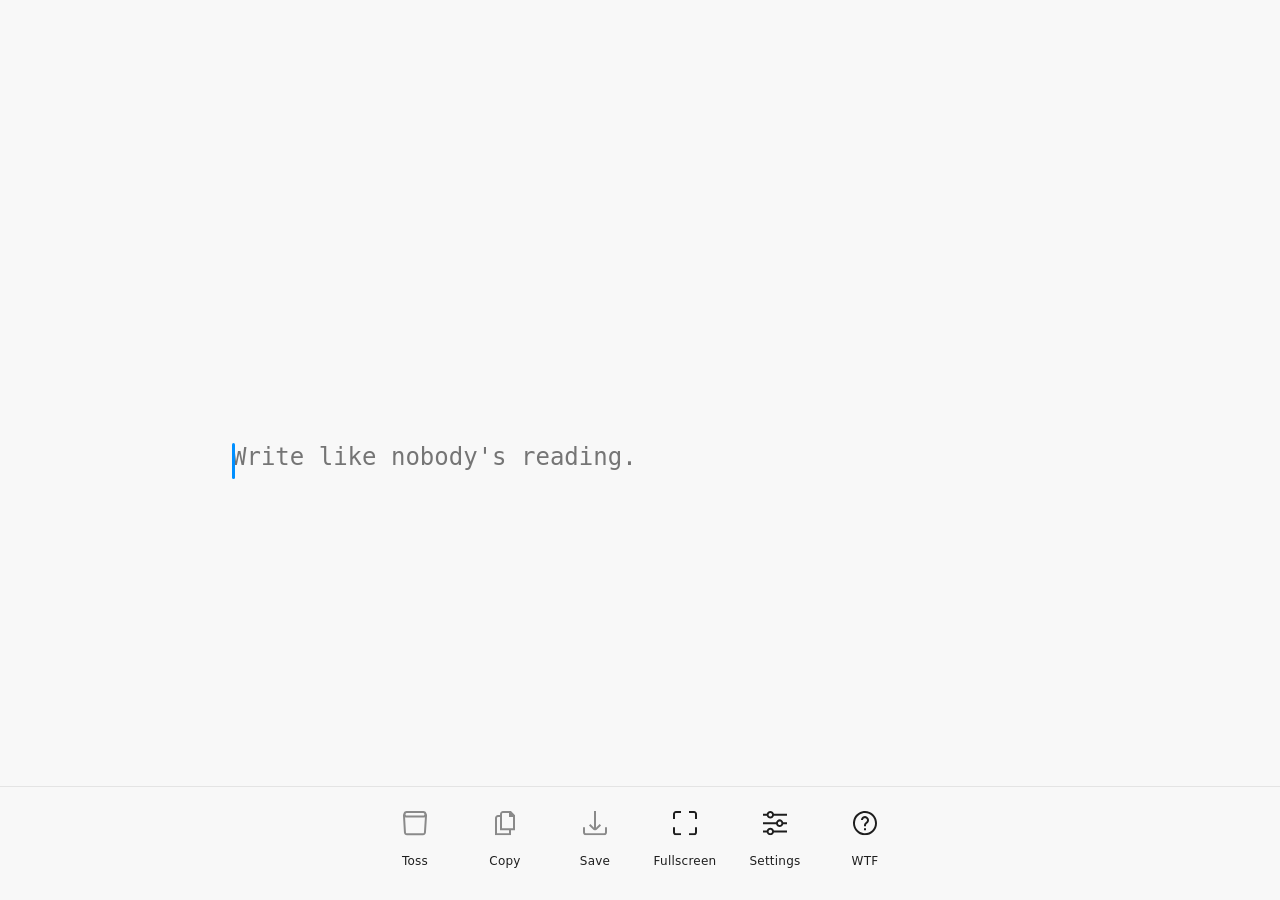
==== index.html @ 0a029125 "Implemented toolbar settings" ====
<!DOCTYPE html>
<html lang="en" data-theme="auto" data-toolbar-position="bottom">
<head>
  <meta charset="UTF-8">
  <meta name="viewport" content="width=device-width, initial-scale=1.0">
  <title>Wastebasket</title>
  <link rel="icon" href="wastebasket-192.png" sizes="192x192">
  <link rel="apple-touch-icon" href="wastebasket-512.png" sizes="512x512">
  <script>
    (function () {
      try {
        var storedTheme = localStorage.getItem('wastebasket:theme');
        var storedToolbar = localStorage.getItem('wastebasket:toolbar');
        if (storedTheme) {
          document.documentElement.dataset.theme = storedTheme;
        }
        if (storedToolbar) {
          document.documentElement.dataset.toolbarPosition = storedToolbar;
        }
        document.addEventListener('DOMContentLoaded', function () {
          if (!document.body) {
            return;
          }
          if (storedTheme) {
            document.body.dataset.theme = storedTheme;
          }
          if (storedToolbar) {
            document.body.dataset.toolbarPosition = storedToolbar;
          }
        });
      } catch (error) {
        /* localStorage unavailable */
      }
    })();
  </script>
  <link rel="stylesheet" href="wastebasket-styles.css">
</head>
<body data-theme="auto" data-toolbar-position="bottom" data-writing-font="mono">
  <main class="workspace">
    <section class="typewriter" aria-live="off">
      <div class="custom-caret" aria-hidden="true"></div>
      <textarea
        id="typeInput"
        rows="4"
        placeholder="Write like nobody's reading."
        aria-label="Plain text writing surface"
        aria-autocomplete="none"
        aria-live="off"
        lang="zxx"
        spellcheck="false"
        autocorrect="off"
        autocapitalize="off"
        autocomplete="off"
        inputmode="text"
        data-gramm="false"
        data-enable-grammarly="false"
        data-ms-editor="false"
        translate="no"
      ></textarea>
    </section>

  </main>

  <nav class="toolbar" aria-label="Writing actions">
    <div class="toolbar-item">
      <button id="tossBtn" type="button" class="toolbar-action" aria-label="Toss">
        <span class="toolbar-action__icon" aria-hidden="true">
          <svg width="32" height="33" viewBox="0 0 32 33" fill="none" xmlns="http://www.w3.org/2000/svg">
            <path d="M24.457 4C25.689 4 26.796 4.75349 27.248 5.89941L27.8164 7.34082C27.9781 7.75118 28.0477 8.19264 28.0195 8.63281L26.9365 25.5166C26.8352 27.0956 25.5246 28.3242 23.9424 28.3242H7.94434C6.3543 28.3241 5.04029 27.0835 4.94922 25.4961L3.97852 8.58105C3.95579 8.18409 4.01226 7.7861 4.14453 7.41113L4.6416 6.00195C5.06481 4.80252 6.19881 4.00017 7.4707 4H24.457ZM25.918 10.1367C25.4802 10.3906 24.9692 10.5381 24.416 10.5381H7.50488C6.98098 10.538 6.49536 10.4048 6.07324 10.1748L6.94629 25.3818C6.97672 25.9109 7.41443 26.3241 7.94434 26.3242H23.9424C24.4697 26.3242 24.9065 25.9149 24.9404 25.3887L25.918 10.1367ZM7.63672 6.01562C7.1785 6.01577 6.77777 6.32807 6.66602 6.77246L6.53516 7.29492C6.37658 7.92622 6.85404 8.53785 7.50488 8.53809H24.416C25.0728 8.53809 25.5516 7.91595 25.3828 7.28125L25.2432 6.75879C25.1265 6.32108 24.7303 6.01579 24.2773 6.01562H7.63672Z" fill="currentColor"/>
          </svg>
        </span>
      </button>
      <span class="toolbar-label">Toss</span>
    </div>

    <div class="toolbar-item toolbar-item--copy">
           <button id="copyBtn" type="button" class="toolbar-action" aria-label="Copy">
        <span class="toolbar-action__icon" aria-hidden="true">
          <svg width="32" height="33" viewBox="0 0 32 33" fill="none" xmlns="http://www.w3.org/2000/svg">
            <g clip-path="url(#clip0_263_681)">
              <path d="M26.0001 8.201L21.9861 4H14.0001C13.2045 4 12.4414 4.32034 11.8788 4.89055C11.3162 5.46076 11.0001 6.23413 11.0001 7.04053V8.05404H9.00012C8.20447 8.05404 7.44141 8.37438 6.8788 8.94459C6.31619 9.5148 6.00012 10.2882 6.00012 11.0946V28.3242H22.0001V23.2567H26.0001V8.201ZM20.0001 26.2972H8.00012V11.0946C8.00012 10.8258 8.10548 10.568 8.29302 10.3779C8.48055 10.1878 8.73491 10.0811 9.00012 10.0811H11.0001V23.2567H20.0001V26.2972ZM13.0001 21.2297V7.04053C13.0001 6.77173 13.1055 6.51394 13.293 6.32387C13.4806 6.1338 13.7349 6.02702 14.0001 6.02702H20.0001V10.0811H24.0001V21.2297H13.0001Z" fill="currentColor"/>
            </g>
            <defs>
              <clipPath id="clip0_263_681">
              <rect width="24" height="24.3242" fill="none" transform="translate(4 4)"/>
              </clipPath>
            </defs>
          </svg>
        </span>
        </span>
      </button>
      <span class="toolbar-label">Copy</span>
      <div class="status" id="status" role="status" aria-live="polite"></div>
    </div>

    <div class="toolbar-item">
      <button id="saveBtn" type="button" class="toolbar-action" aria-label="Save">
        <span class="toolbar-action__icon" aria-hidden="true">
          <svg width="32" height="33" viewBox="0 0 32 33" fill="none" xmlns="http://www.w3.org/2000/svg">
            <g clip-path="url(#clip0_263_696)">
              <path d="M16.0322 23.2567C16.4263 23.2574 16.8166 23.1791 17.1808 23.0264C17.545 22.8737 17.8758 22.6495 18.1542 22.3668L22.0732 18.3918L20.6592 16.9628L17.0262 20.6459L17.0002 4H15.0002L15.0262 20.6297L11.4062 16.9608L9.99219 18.3918L13.9112 22.3638C14.1893 22.6469 14.5198 22.8715 14.8838 23.0247C15.2478 23.1779 15.638 23.2568 16.0322 23.2567V23.2567Z" fill="currentColor"/>
              <path d="M26 20.2165V25.284C26 25.5528 25.8946 25.8106 25.7071 26.0007C25.5196 26.1907 25.2652 26.2975 25 26.2975H7C6.73478 26.2975 6.48043 26.1907 6.29289 26.0007C6.10536 25.8106 6 25.5528 6 25.284V20.2165H4V25.284C4 26.0904 4.31607 26.8638 4.87868 27.434C5.44129 28.0042 6.20435 28.3245 7 28.3245H25C25.7956 28.3245 26.5587 28.0042 27.1213 27.434C27.6839 26.8638 28 26.0904 28 25.284V20.2165H26Z" fill="currentColor"/>
            </g>
            <defs>
              <clipPath id="clip0_263_696">
              <rect width="24" height="24.3242" fill="none" transform="translate(4 4)"/>
              </clipPath>
            </defs>
          </svg>
        </span>
        </span>
      </button>
      <span class="toolbar-label">Save</span>
    </div>

    <div class="toolbar-item">
      <button id="fullscreenBtn" type="button" class="toolbar-action" aria-pressed="false">
        <span class="toolbar-action__icon" data-icon="enter" aria-hidden="true">
          <svg width="32" height="33" viewBox="0 0 32 33" fill="none" xmlns="http://www.w3.org/2000/svg">
            <g clip-path="url(#clip0_263_711)">
              <path d="M24.9998 28.3245H19.9998V26.2975H24.9998C25.2651 26.2975 25.5194 26.1907 25.7069 26.0007C25.8945 25.8106 25.9998 25.5528 25.9998 25.284V20.2165H27.9998V25.284C27.9998 26.0904 27.6838 26.8638 27.1212 27.434C26.5585 28.0042 25.7955 28.3245 24.9998 28.3245Z" fill="currentColor"/>
              <path d="M6 12.1081H4V7.04053C4 6.23413 4.31607 5.46076 4.87868 4.89055C5.44129 4.32034 6.20435 4 7 4H12V6.02702H7C6.73478 6.02702 6.48043 6.1338 6.29289 6.32387C6.10536 6.51394 6 6.77173 6 7.04053V12.1081Z" fill="currentColor"/>
              <path d="M12 28.3245H7C6.20435 28.3245 5.44129 28.0042 4.87868 27.434C4.31607 26.8638 4 26.0904 4 25.284V20.2165H6V25.284C6 25.5528 6.10536 25.8106 6.29289 26.0007C6.48043 26.1907 6.73478 26.2975 7 26.2975H12V28.3245Z" fill="currentColor"/>
              <path d="M27.9998 12.1081H25.9998V7.04053C25.9998 6.77173 25.8945 6.51394 25.7069 6.32387C25.5194 6.1338 25.2651 6.02702 24.9998 6.02702H19.9998V4H24.9998C25.7955 4 26.5585 4.32034 27.1212 4.89055C27.6838 5.46076 27.9998 6.23413 27.9998 7.04053V12.1081Z" fill="currentColor"/>
            </g>
            <defs>
              <clipPath id="clip0_263_711">
              <rect width="24" height="24.3242" fill="none" transform="translate(4 4)"/>
              </clipPath>
            </defs>
          </svg>
        </span>
        <span class="toolbar-action__icon" data-icon="exit" aria-hidden="true" hidden>
          <svg width="32" height="33" viewBox="0 0 32 33" fill="none" xmlns="http://www.w3.org/2000/svg">
            <g clip-path="url(#clip0_263_732)">
              <path d="M10 9.06755C10 9.33635 9.89464 9.59413 9.70711 9.7842C9.51957 9.97427 9.26522 10.0811 9 10.0811H4V12.1081H9C9.79565 12.1081 10.5587 11.7877 11.1213 11.2175C11.6839 10.6473 12 9.87394 12 9.06755V4H10V9.06755Z" fill="currentColor"/>
              <path d="M19.9998 23.2565V28.3241H21.9998V23.2565C21.9998 22.9877 22.1052 22.7299 22.2927 22.5399C22.4803 22.3498 22.7346 22.243 22.9998 22.243H27.9998V20.216H22.9998C22.2042 20.216 21.4411 20.5363 20.8785 21.1066C20.3159 21.6768 19.9998 22.4501 19.9998 23.2565V23.2565Z" fill="currentColor"/>
              <path d="M22.9998 10.0811C22.7346 10.0811 22.4803 9.97427 22.2927 9.7842C22.1052 9.59413 21.9998 9.33635 21.9998 9.06755V4H19.9998V9.06755C19.9998 9.87394 20.3159 10.6473 20.8785 11.2175C21.4411 11.7877 22.2042 12.1081 22.9998 12.1081H27.9998V10.0811H22.9998Z" fill="currentColor"/>
              <path d="M9 20.216H4V22.243H9C9.26522 22.243 9.51957 22.3498 9.70711 22.5399C9.89464 22.7299 10 22.9877 10 23.2565V28.3241H12V23.2565C12 22.4501 11.6839 21.6768 11.1213 21.1066C10.5587 20.5363 9.79565 20.216 9 20.216V20.216Z" fill="currentColor"/>
            </g>
            <defs>
              <clipPath id="clip0_263_732">
              <rect width="24" height="24.3242" fill="none" transform="translate(4 4)"/>
              </clipPath>
            </defs>
          </svg>
        </span>
        </span>
      </button>
      <span class="toolbar-label" data-fullscreen-label>Fullscreen</span>
    </div>

    <div class="toolbar-item">
      <a class="toolbar-action toolbar-action--link" href="/settings" aria-label="Settings">
        <span class="toolbar-action__icon" aria-hidden="true">
          <svg width="32" height="33" viewBox="0 0 32 33" fill="none" xmlns="http://www.w3.org/2000/svg">
            <g clip-path="url(#clip0_263_757)">
              <path d="M14.931 6.78747C14.7164 5.98707 14.2478 5.28049 13.5977 4.77674C12.9475 4.27299 12.1519 4.00006 11.3335 4.00006C10.5151 4.00006 9.71948 4.27299 9.06933 4.77674C8.41917 5.28049 7.95064 5.98707 7.736 6.78747H4V8.81449H7.736C7.95064 9.61489 8.41917 10.3215 9.06933 10.8252C9.71948 11.329 10.5151 11.6019 11.3335 11.6019C12.1519 11.6019 12.9475 11.329 13.5977 10.8252C14.2478 10.3215 14.7164 9.61489 14.931 8.81449H28V6.78747H14.931ZM11.333 9.57462C10.9869 9.57462 10.6485 9.4706 10.3608 9.27571C10.073 9.08082 9.84866 8.80382 9.71621 8.47973C9.58376 8.15563 9.5491 7.79901 9.61663 7.45496C9.68415 7.11091 9.85082 6.79488 10.0956 6.54683C10.3403 6.29878 10.6521 6.12986 10.9916 6.06142C11.3311 5.99299 11.6829 6.02811 12.0027 6.16235C12.3225 6.29659 12.5958 6.52393 12.7881 6.8156C12.9804 7.10727 13.083 7.45019 13.083 7.80098C13.0822 8.27113 12.8976 8.7218 12.5696 9.05425C12.2415 9.3867 11.7969 9.57382 11.333 9.57462V9.57462Z" fill="currentColor"/>
              <path d="M20.667 12.3615C19.8495 12.3644 19.0553 12.6384 18.4058 13.1417C17.7564 13.645 17.2872 14.3498 17.07 15.1486H4V17.1756H17.07C17.2843 17.9762 17.7526 18.683 18.4027 19.187C19.0528 19.691 19.8485 19.964 20.667 19.964C21.4855 19.964 22.2812 19.691 22.9313 19.187C23.5814 18.683 24.0497 17.9762 24.264 17.1756H28V15.1486H24.264C24.0468 14.3498 23.5776 13.645 22.9282 13.1417C22.2787 12.6384 21.4845 12.3644 20.667 12.3615V12.3615ZM20.667 17.9358C20.3209 17.9358 19.9825 17.8317 19.6948 17.6368C19.407 17.4419 19.1827 17.1649 19.0502 16.8409C18.9178 16.5168 18.8831 16.1601 18.9506 15.8161C19.0181 15.472 19.1848 15.156 19.4296 14.908C19.6743 14.6599 19.9861 14.491 20.3256 14.4225C20.6651 14.3541 21.0169 14.3892 21.3367 14.5235C21.6565 14.6577 21.9298 14.8851 22.1221 15.1767C22.3144 15.4684 22.417 15.8113 22.417 16.1621C22.4165 16.6323 22.2319 17.0832 21.9039 17.4157C21.5758 17.7482 21.131 17.9352 20.667 17.9358V17.9358Z" fill="currentColor"/>
              <path d="M11.333 20.7229C10.5149 20.7252 9.72013 20.9989 9.07004 21.5022C8.41995 22.0055 7.95035 22.7107 7.733 23.51H4V25.5371H7.736C7.95064 26.3375 8.41917 27.044 9.06933 27.5478C9.71948 28.0515 10.5151 28.3245 11.3335 28.3245C12.1519 28.3245 12.9475 28.0515 13.5977 27.5478C14.2478 27.044 14.7164 26.3375 14.931 25.5371H28V23.51H14.931C14.7137 22.7111 14.2444 22.0061 13.5948 21.5028C12.9451 20.9996 12.1507 20.7256 11.333 20.7229ZM11.333 26.2972C10.9869 26.2972 10.6485 26.1932 10.3608 25.9983C10.073 25.8034 9.84866 25.5264 9.71621 25.2023C9.58376 24.8782 9.5491 24.5216 9.61663 24.1775C9.68415 23.8335 9.85082 23.5174 10.0956 23.2694C10.3403 23.0214 10.6521 22.8524 10.9916 22.784C11.3311 22.7156 11.6829 22.7507 12.0027 22.8849C12.3225 23.0192 12.5958 23.2465 12.7881 23.5382C12.9804 23.8298 13.083 24.1728 13.083 24.5236C13.0822 24.9937 12.8976 25.4444 12.5696 25.7768C12.2415 26.1093 11.7969 26.2964 11.333 26.2972V26.2972Z" fill="currentColor"/>
            </g>
            <defs>
              <clipPath id="clip0_263_757">
              <rect width="24" height="24.3242" fill="none" transform="translate(4 4)"/>
              </clipPath>
            </defs>
          </svg>
        </span>
        </span>
      </a>
      <span class="toolbar-label">Settings</span>
    </div>

    <div class="toolbar-item">
      <a class="toolbar-action toolbar-action--link" href="/wtf" aria-label="WTF">
        <span class="toolbar-action__icon" aria-hidden="true">
          <svg width="32" height="33" viewBox="0 0 32 33" fill="none" xmlns="http://www.w3.org/2000/svg">
            <g clip-path="url(#clip0_263_780)">
              <path d="M16 28.3242C13.6266 28.3242 11.3066 27.6109 9.33316 26.2745C7.35977 24.9381 5.8217 23.0387 4.91345 20.8164C4.0052 18.594 3.76756 16.1486 4.23058 13.7894C4.6936 11.4302 5.83649 9.26311 7.51472 7.5622C9.19295 5.8613 11.3312 4.70297 13.6589 4.2337C15.9867 3.76442 18.3995 4.00527 20.5922 4.92579C22.7849 5.84631 24.6591 7.40516 25.9776 9.40521C27.2962 11.4053 28 13.7567 28 16.1621C27.9966 19.3866 26.7312 22.4781 24.4815 24.7582C22.2318 27.0383 19.1815 28.3207 16 28.3242V28.3242ZM16 6.02702C14.0222 6.02702 12.0888 6.62144 10.4443 7.73509C8.79981 8.84875 7.51809 10.4316 6.76121 12.2836C6.00433 14.1355 5.8063 16.1734 6.19215 18.1394C6.578 20.1054 7.53041 21.9113 8.92894 23.3287C10.3275 24.7461 12.1093 25.7114 14.0491 26.1025C15.9889 26.4935 17.9996 26.2928 19.8268 25.5257C21.6541 24.7586 23.2159 23.4596 24.3147 21.7929C25.4135 20.1262 26 18.1666 26 16.1621C25.9971 13.475 24.9426 10.8988 23.0679 8.99878C21.1931 7.09872 18.6513 6.02997 16 6.02702V6.02702Z" fill="currentColor"/>
              <path d="M16.9997 19.2023H14.9997V18.4492C14.9849 17.7341 15.1592 17.028 15.5046 16.4043C15.85 15.7805 16.3537 15.2618 16.9637 14.9019C17.3331 14.6957 17.6288 14.3763 17.8084 13.9895C17.988 13.6027 18.0424 13.1682 17.9637 12.7482C17.8857 12.3481 17.6919 11.9806 17.4069 11.6927C17.1219 11.4047 16.7587 11.2094 16.3637 11.1317C16.0754 11.0776 15.7789 11.0884 15.4952 11.1634C15.2115 11.2383 14.9475 11.3756 14.722 11.5654C14.4964 11.7552 14.3148 11.993 14.19 12.2618C14.0652 12.5307 14.0002 12.8241 13.9997 13.1212H11.9997C11.9999 12.4062 12.1868 11.7039 12.5412 11.0857C12.8957 10.4675 13.4052 9.9553 14.018 9.60107C14.6309 9.24684 15.3252 9.06318 16.0307 9.06873C16.7362 9.07427 17.4276 9.26882 18.035 9.63265C18.6423 9.99647 19.1439 10.5166 19.4889 11.1403C19.8338 11.7641 20.0099 12.4691 19.9992 13.1841C19.9885 13.899 19.7914 14.5984 19.428 15.2112C19.0645 15.8241 18.5476 16.3286 17.9297 16.6736C17.6344 16.8606 17.393 17.1233 17.2297 17.435C17.0665 17.7467 16.9871 18.0965 16.9997 18.4492V19.2023Z" fill="currentColor"/>
              <path d="M16.9997 21.2293H14.9997V23.2564H16.9997V21.2293Z" fill="currentColor"/>
            </g>
            <defs>
              <clipPath id="clip0_263_780">
              <rect width="24" height="24.3242" fill="none" transform="translate(4 4)"/>
              </clipPath>
            </defs>
          </svg>
        </span>
        </span>
      </a>
      <span class="toolbar-label">WTF</span>
    </div>
  </nav>

  <script src="wastebasket-app.js" defer></script>
</body>
</html>
---- wastebasket-styles.css ----
:root {
  color-scheme: light;
  --ink: #1E1E1E;
  --surface: #F8F8F8;
  --muted: #868686;
  --accent: #008FFF;
  --toolbar-height: 72px;
  --fade-height: 1.4rem;
  --text-size: 1.5rem;
  --line-height: calc(var(--text-size) * 1.5);
  --visible-rows: 5;
  --fade-overlay-height: calc(var(--line-height) * 2);
  --status-text: #ffffff;
  --fade-transparent-surface: rgba(248, 248, 248, 0);
  --toolbar-background: rgba(248, 248, 248, 0.95);
  --toolbar-border: #E4E4E4;
  --toolbar-icon-hover: #E4E4E4;
  --theme-preview-auto: url("settings/auto-light.svg");
  --theme-preview-light: url("settings/light-light.svg");
  --theme-preview-dark: url("settings/dark-light.svg");
  --toolbar-preview-bottom: url("settings/bottom-light.svg");
  --toolbar-preview-top: url("settings/top-light.svg");
  --font-ui-family: system-ui, sans-serif;
  --font-ui-weight: 400;
  --font-writing-sans: var(--font-ui-family);
  --font-writing-serif: Charter, "Bitstream Charter", "Sitka Text", Cambria, serif;
  --font-writing-mono: ui-monospace, "Cascadia Code", "Source Code Pro", Menlo, Consolas, "DejaVu Sans Mono", monospace;
  --font-writing-family: var(--font-writing-mono);
  --font-writing-weight: 400;
  font-family: var(--font-ui-family);
  font-weight: var(--font-ui-weight);
}

:root[data-theme="dark"] {
  color-scheme: dark;
  --ink: #F8F8F8;
  --surface: #1E1E1E;
  --status-text: #d9d9d9;
  --fade-transparent-surface: rgba(30, 30, 30, 0);
  --toolbar-background: rgba(30, 30, 30, 0.9);
  --toolbar-border: #505050;
  --toolbar-icon-hover: #505050;
  --theme-preview-auto: url("settings/auto-dark.svg");
  --theme-preview-light: url("settings/light-dark.svg");
  --theme-preview-dark: url("settings/dark-dark.svg");
  --toolbar-preview-bottom: url("settings/bottom-dark.svg");
  --toolbar-preview-top: url("settings/top-dark.svg");
}

:root[data-theme="light"] {
  color-scheme: light;
}

* {
  box-sizing: border-box;
}

.sr-only {
  position: absolute;
  width: 1px;
  height: 1px;
  padding: 0;
  margin: -1px;
  overflow: hidden;
  clip: rect(0, 0, 0, 0);
  clip-path: inset(50%);
  white-space: nowrap;
  border: 0;
}

body {
  margin: 0;
  min-height: 100vh;
  background: var(--surface);
  color: var(--ink);
  display: flex;
  flex-direction: column;
}

[data-writing-font="sans"] {
  --font-writing-family: var(--font-writing-sans);
  --font-writing-weight: 400;
}

[data-writing-font="serif"] {
  --font-writing-family: var(--font-writing-serif);
  --font-writing-weight: 400;
}

[data-writing-font="mono"] {
  --font-writing-family: var(--font-writing-mono);
  --font-writing-weight: 400;
}

.workspace {
  flex: 1;
  display: flex;
  flex-direction: column;
  justify-content: center;
  padding: clamp(1.5rem, 5vw, 4rem) clamp(1rem, 5vw, 5rem);
  padding-bottom: calc(var(--toolbar-height) + 2rem);
}

.typewriter {
  width: 100%;
  max-width: 820px;
  margin: 0 auto;
  position: relative;
  margin-bottom: 100px;
}

.settings {
  max-width: 920px;
  margin: 0 auto;
  padding: clamp(1.5rem, 5vw, 4rem) clamp(1rem, 5vw, 3rem);
}

.settings__layout {
  display: grid;
  grid-template-columns: auto minmax(0, 1fr);
  gap: 2.5rem;
  align-items: flex-start;
}

.settings__sidebar {
  display: flex;
  flex-direction: column;
  gap: 0.5rem;
}

.settings__content {
  max-width: 820px;
}

.settings h1 {
  margin: 0;
  font-size: 2rem;
}

.settings__header {
  display: flex;
  align-items: center;
  gap: 1rem;
  margin-bottom: 2.25rem;
}

.settings section + section {
  margin-top: 2.5rem;
}

.settings__section-title {
  margin-bottom: 0.5rem;
  font-size: 1.75rem;
}

fieldset {
  border: 0;
  padding: 0;
  margin: 0;
  min-inline-size: 0;
}

.font-options {
  display: flex;
  flex-direction: column;
  gap: 0.25rem;
  list-style: none;
  margin: 0;
  padding: 0;
}

.font-option {
  display: grid;
  grid-template-columns: auto 1fr;
  gap: 1rem;
  padding: 0.5rem 1.25rem;
  border-radius: 16px;
  align-items: flex-start;
}

.font-option input[type="radio"] {
  margin-top: 0.4rem;
}

.font-option__label {
  display: flex;
  flex-direction: column;
  gap: 0.45rem;
}

.font-option__name {
  font-size: 1.5rem;
  font-weight: 600;
  color: var(--ink);
}

.theme-options,
.toolbar-options {
  display: flex;
  flex-wrap: wrap;
  gap: 1.5rem;
  list-style: none;
  margin: 0;
  padding: 0;
}

.theme-option,
.toolbar-option {
  display: flex;
  flex-direction: column;
  align-items: center;
}

.theme-option input[type="radio"],
.toolbar-option input[type="radio"] {
  order: 2;
  margin-top: 0.25rem;
}

.theme-option__card,
.toolbar-option__card {
  order: 1;
  display: flex;
  flex-direction: column;
  align-items: center;
  gap: 0.35rem;
  text-align: center;
  cursor: pointer;
}

.theme-option__preview,
.toolbar-option__preview {
  display: block;
  width: 180px;
  height: 110px;
  background-repeat: no-repeat;
  background-size: cover;
  background-position: center;
  transition: border-color 0.2s ease, box-shadow 0.2s ease, border-radius 0.2s ease;
}

.theme-option__preview--auto {
  background-image: var(--theme-preview-auto);
}

.theme-option__preview--light {
  background-image: var(--theme-preview-light);
}

.theme-option__preview--dark {
  background-image: var(--theme-preview-dark);
}

.toolbar-option__preview--bottom {
  background-image: var(--toolbar-preview-bottom);
}

.toolbar-option__preview--top {
  background-image: var(--toolbar-preview-top);
}

.theme-option__name,
.toolbar-option__name {
  font-size: 1rem;
  font-weight: 600;
  color: var(--ink);
}

.theme-option input[type="radio"]:focus-visible + .theme-option__card,
.toolbar-option input[type="radio"]:focus-visible + .toolbar-option__card {
  outline: 2px solid var(--accent);
  outline-offset: 6px;
}

.theme-option input[type="radio"]:checked + .theme-option__card .theme-option__preview,
.toolbar-option input[type="radio"]:checked + .toolbar-option__card .toolbar-option__preview {
  border-radius: 12px;
  box-shadow: 0 0 0 2px rgba(0, 143, 255, 0.25);
}

@media (max-width: 720px) {
  .settings__layout {
    grid-template-columns: 1fr;
    gap: 1.5rem;
  }

  .settings__sidebar {
    flex-direction: row;
    gap: 1rem;
  }
}

.writing-sample {
  display: block;
  font-size: var(--text-size);
  line-height: var(--line-height);
  font-family: var(--font-writing-family, ui-monospace, "Cascadia Code", "Source Code Pro", Menlo, Consolas, "DejaVu Sans Mono", monospace);
  font-weight: var(--font-writing-weight, 400);
  color: var(--ink);
}

.custom-caret {
  position: absolute;
  width: 3px;
  background: var(--accent);
  height: var(--line-height);
  top: 0;
  left: 0;
  pointer-events: none;
  opacity: 0;
  border-radius: 999px;
  animation: caretBlink 1s steps(1) infinite;
}

.custom-caret.is-hidden {
  opacity: 0;
  animation-play-state: paused;
}

.custom-caret.is-visible {
  opacity: 1;
  animation-play-state: running;
}

@keyframes caretBlink {
  0%, 50% {
    opacity: 1;
  }
  50.01%, 100% {
    opacity: 0;
  }
}

.typewriter::before {
  content: "";
  position: absolute;
  top: 0;
  left: 0;
  right: 0;
  height: var(--fade-overlay-height);
  pointer-events: none;
  background: linear-gradient(
    180deg,
    var(--surface) 0,
    var(--surface) calc(var(--fade-overlay-height) / 2),
    var(--fade-transparent-surface) var(--fade-overlay-height)
  );
}

textarea {
  width: 100%;
  resize: none;
  border: none;
  outline: none;
  padding-top: var(--fade-height);
  padding-bottom: 0.5rem;
  min-height: calc(var(--line-height) * var(--visible-rows) + var(--fade-height) + 0.5rem);
  max-height: calc(var(--line-height) * var(--visible-rows) + var(--fade-height) + 0.5rem);
  font-size: var(--text-size);
  line-height: var(--line-height);
  font-family: var(--font-writing-family, ui-monospace, "Cascadia Code", "Source Code Pro", Menlo, Consolas, "DejaVu Sans Mono", monospace);
  font-weight: var(--font-writing-weight, 400);
  background: transparent;
  color: var(--ink);
  caret-color: transparent;
  overflow-y: auto;
  scrollbar-width: none;
  user-select: none;
  -webkit-user-select: none;
  -moz-user-select: none;
}

textarea::-webkit-scrollbar {
  width: 0;
  height: 0;
}

.toolbar {
  position: fixed;
  left: 0;
  right: 0;
  bottom: 0;
  display: flex;
  justify-content: center;
  align-items: flex-start;
  gap: 50px;
  padding: 1rem clamp(1rem, 4vw, 3rem) 3.5rem;
  min-height: calc(var(--toolbar-height) + 24px);
  background: var(--toolbar-background);
  border-top: 1px solid var(--toolbar-border);
  backdrop-filter: blur(8px);
  transition: opacity 0.35s ease;
}

[data-toolbar-position="top"] .toolbar {
  top: 0;
  bottom: auto;
  padding: 1rem clamp(1rem, 4vw, 3rem) 3.5rem;
  border-top: none;
  border-bottom: 1px solid var(--toolbar-border);
}

.toolbar.is-hidden {
  opacity: 0;
  pointer-events: none;
}

.toolbar-item {
  display: flex;
  flex-direction: column;
  align-items: center;
  position: relative;
}

.toolbar-item--copy {
  position: relative;
}

.status {
  position: absolute;
  bottom: 100%;
  left: 50%;
  transform: translate(-50%, -20px);
  padding: 0.35rem 0.9rem;
  background: var(--ink);
  color: var(--status-text);
  font-size: 0.75rem;
  letter-spacing: 0.08em;
  text-transform: uppercase;
  border-radius: 999px;
  white-space: nowrap;
  opacity: 0;
  pointer-events: none;
  transition: opacity 0.2s ease;
}

.status.is-visible {
  opacity: 1;
}

.toolbar-action {
  border: none;
  border-radius: 999px;
  padding: 0;
  font: inherit;
  font-size: 0.85rem;
  cursor: pointer;
  transition: background 0.2s ease, color 0.2s ease, transform 0.2s ease;
  background: none;
  color: var(--ink);
  display: flex;
  flex-direction: column;
  align-items: center;
  gap: 0.35rem;
  text-decoration: none;
}

.toolbar-action:disabled {
  opacity: 0.5;
  cursor: default;
  pointer-events: none;
  background: none;
  color: var(--ink);
}

.toolbar-action:not(:disabled):active {
  transform: translateY(1px);
}

.toolbar-action__icon {
  display: flex;
  align-items: center;
  justify-content: center;
  border-radius: 6px;
  padding: 4px;
  transition: background 0.2s ease;
}

.toolbar-action__icon svg {
  width: 32px;
  height: 33px;
  display: block;
  fill: currentColor;
}

.toolbar-action__icon[hidden] {
  display: none;
}

.toolbar-action:not(:disabled):hover .toolbar-action__icon,
.toolbar-action:not(:disabled):focus-visible .toolbar-action__icon,
.toolbar-action:not(:disabled):active .toolbar-action__icon {
  background: var(--toolbar-icon-hover);
}

.toolbar-label,
.toolbar-label[data-fullscreen-label] {
  position: absolute;
  top: calc(100% + 0.6rem);
  left: 50%;
  transform: translateX(-50%);
  font-size: 0.75rem;
  letter-spacing: 0.02em;
  color: var(--ink);
  white-space: nowrap;
  pointer-events: none;
}

@media (max-width: 560px) {
  .toolbar {
    flex-wrap: wrap;
    height: auto;
    padding-bottom: 1.5rem;
  }

  .workspace {
    padding-bottom: calc(var(--toolbar-height) + 3.5rem);
  }

  [data-toolbar-position="top"] .workspace {
    padding-top: calc(clamp(1.5rem, 5vw, 4rem) + var(--toolbar-height) + 3.5rem);
    padding-bottom: clamp(1.5rem, 5vw, 4rem);
  }
}

@media (prefers-color-scheme: dark) {
  :root:not([data-theme="light"]) {
    color-scheme: dark;
    --ink: #F8F8F8;
    --surface: #1E1E1E;
    --status-text: #d9d9d9;
    --fade-transparent-surface: rgba(30, 30, 30, 0);
    --toolbar-background: rgba(30, 30, 30, 0.9);
    --toolbar-border: #505050;
    --toolbar-icon-hover: #505050;
    --theme-preview-auto: url("settings/auto-dark.svg");
    --theme-preview-light: url("settings/light-dark.svg");
    --theme-preview-dark: url("settings/dark-dark.svg");
    --toolbar-preview-bottom: url("settings/bottom-dark.svg");
    --toolbar-preview-top: url("settings/top-dark.svg");
  }
}
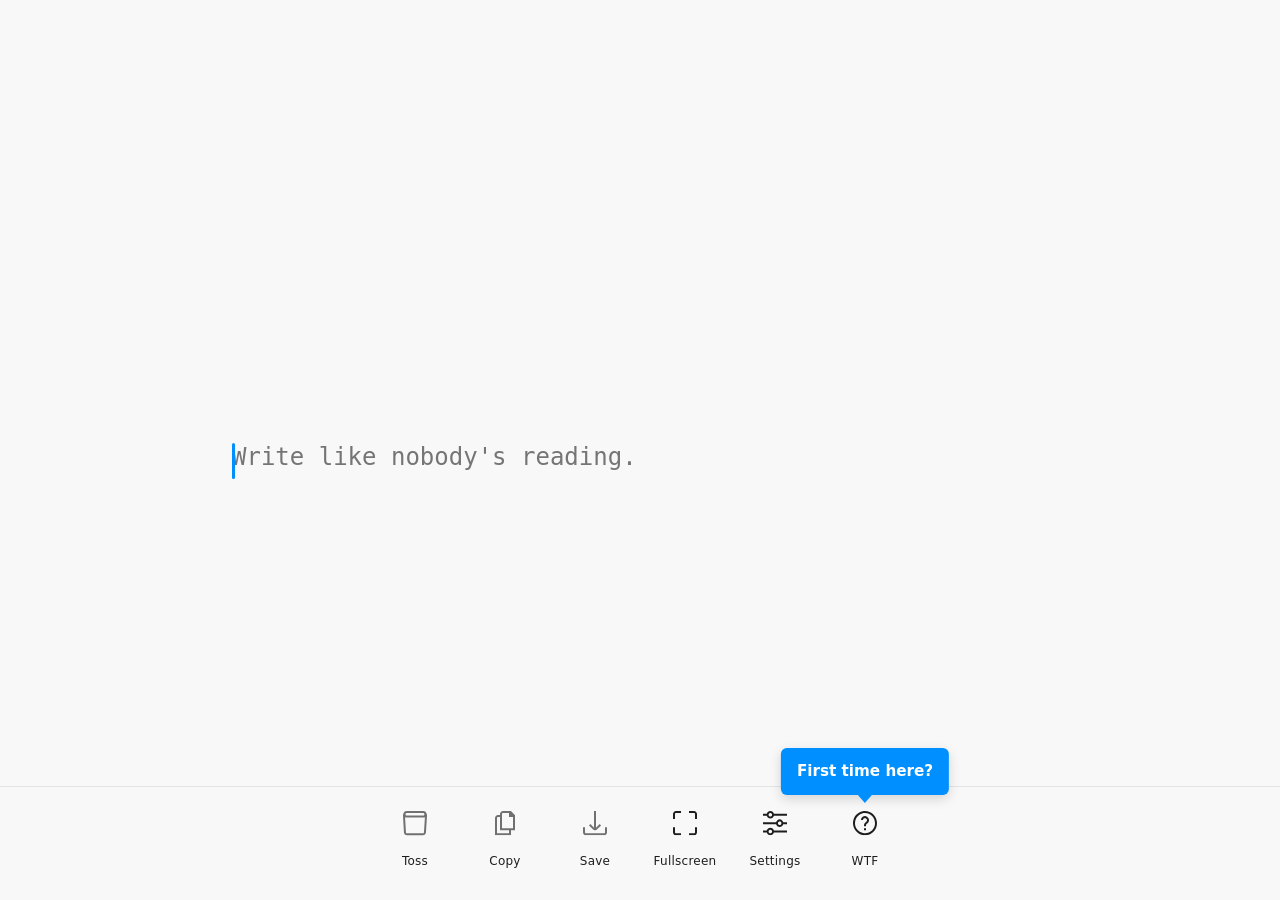
==== commit 7b999f4f: "Added first time use message, adjusted colors" ====
--- a/index.html
+++ b/index.html
@@ -171,8 +171,8 @@
       <span class="toolbar-label">Settings</span>
     </div>
 
-    <div class="toolbar-item">
-      <a class="toolbar-action toolbar-action--link" href="/wtf" aria-label="WTF">
+    <div class="toolbar-item toolbar-item--wtf">
+      <a id="wtfLink" class="toolbar-action toolbar-action--link" href="/wtf" aria-label="WTF">
         <span class="toolbar-action__icon" aria-hidden="true">
           <svg width="32" height="33" viewBox="0 0 32 33" fill="none" xmlns="http://www.w3.org/2000/svg">
             <g clip-path="url(#clip0_263_780)">
@@ -190,6 +190,7 @@
         </span>
       </a>
       <span class="toolbar-label">WTF</span>
+      <span id="wtfHint" class="onboarding-hint" role="status">First time here?</span>
     </div>
   </nav>
 
--- a/wastebasket-styles.css
+++ b/wastebasket-styles.css
@@ -27,6 +27,7 @@
   --font-writing-mono: ui-monospace, "Cascadia Code", "Source Code Pro", Menlo, Consolas, "DejaVu Sans Mono", monospace;
   --font-writing-family: var(--font-writing-mono);
   --font-writing-weight: 400;
+  --writing-sample-color: #707070;
   font-family: var(--font-ui-family);
   font-weight: var(--font-ui-weight);
 }
@@ -45,6 +46,7 @@
   --theme-preview-dark: url("settings/dark-dark.svg");
   --toolbar-preview-bottom: url("settings/bottom-dark.svg");
   --toolbar-preview-top: url("settings/top-dark.svg");
+  --writing-sample-color: #858585;
 }
 
 :root[data-theme="light"] {
@@ -153,6 +155,19 @@
   font-size: 1.75rem;
 }
 
+.wtf-copy {
+  display: flex;
+  flex-direction: column;
+  font-size: 1.1rem;
+  line-height: 1.7;
+  color: var(--ink);
+}
+
+.wtf-copy ul {
+  margin: 0;
+  padding-left: 1.25rem;
+}
+
 fieldset {
   border: 0;
   padding: 0;
@@ -297,6 +312,11 @@
   font-family: var(--font-writing-family, ui-monospace, "Cascadia Code", "Source Code Pro", Menlo, Consolas, "DejaVu Sans Mono", monospace);
   font-weight: var(--font-writing-weight, 400);
   color: var(--ink);
+  opacity: 0.62;
+}
+
+[data-theme="dark"] .writing-sample {
+  opacity: 0.47;
 }
 
 .custom-caret {
@@ -414,6 +434,44 @@
 
 .toolbar-item--copy {
   position: relative;
+}
+
+.toolbar-item--wtf {
+  position: relative;
+}
+
+.onboarding-hint {
+  position: absolute;
+  bottom: calc(100% + 0.5rem);
+  left: 50%;
+  transform: translateX(-50%);
+  padding: 1rem;
+  border-radius: 6px;
+  background: var(--accent);
+  color: #fff;
+  font-weight: 600;
+  font-size: 0.95rem;
+  line-height: 1;
+  white-space: nowrap;
+  box-shadow: 0 4px 12px rgba(0, 0, 0, 0.15);
+  opacity: 0;
+  pointer-events: none;
+  transition: opacity 0.2s ease;
+}
+
+.onboarding-hint::after {
+  content: '';
+  position: absolute;
+  top: 100%;
+  left: 50%;
+  transform: translateX(-50%);
+  border-width: 8px 7px 0 7px;
+  border-style: solid;
+  border-color: var(--accent) transparent transparent transparent;
+}
+
+.onboarding-hint.is-visible {
+  opacity: 1;
 }
 
 .status {
@@ -456,11 +514,15 @@
 }
 
 .toolbar-action:disabled {
-  opacity: 0.5;
+  opacity: 0.62;
   cursor: default;
   pointer-events: none;
   background: none;
   color: var(--ink);
+}
+
+[data-theme="dark"] .toolbar-action:disabled {
+  opacity: 0.47;
 }
 
 .toolbar-action:not(:disabled):active {
@@ -538,5 +600,26 @@
     --theme-preview-dark: url("settings/dark-dark.svg");
     --toolbar-preview-bottom: url("settings/bottom-dark.svg");
     --toolbar-preview-top: url("settings/top-dark.svg");
-  }
-}
+    --writing-sample-color: #858585;
+  }
+
+  :root:not([data-theme="light"]) body .writing-sample {
+    opacity: 0.47;
+  }
+
+  :root:not([data-theme="light"]) body .toolbar-action:disabled {
+    opacity: 0.47;
+  }
+}
+[data-toolbar-position="top"] .toolbar-item--wtf .onboarding-hint {
+  top: calc(100% + 0.5rem);
+  bottom: auto;
+  transform: translate(-50%, 0);
+}
+
+[data-toolbar-position="top"] .toolbar-item--wtf .onboarding-hint::after {
+  top: auto;
+  bottom: 100%;
+  border-width: 0 7px 8px 7px;
+  border-color: transparent transparent var(--accent) transparent;
+}
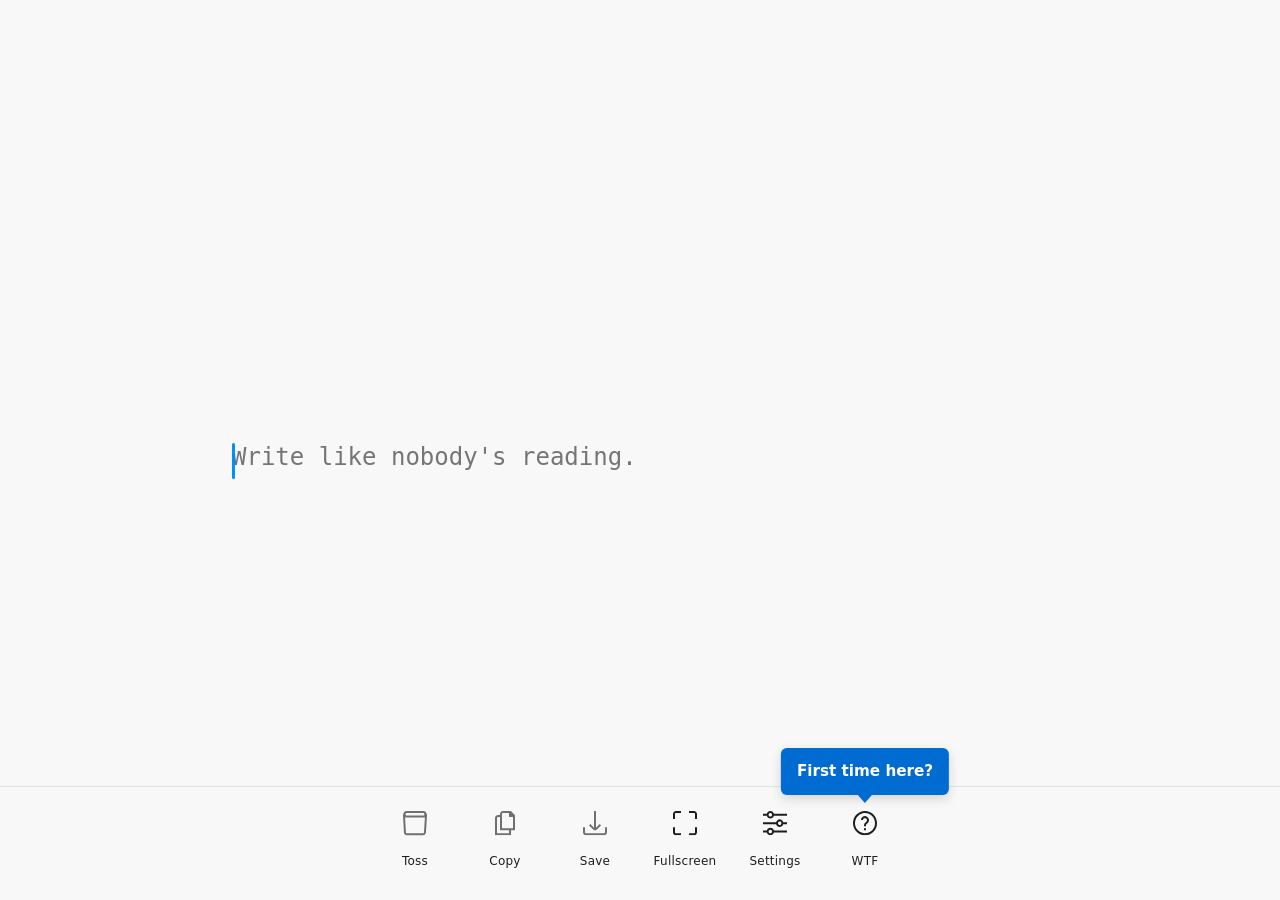
==== commit 1ba40f73: "Fixed accessibility issues, added meta tags and open graph card" ====
--- a/index.html
+++ b/index.html
@@ -4,8 +4,15 @@
   <meta charset="UTF-8">
   <meta name="viewport" content="width=device-width, initial-scale=1.0">
   <title>Wastebasket</title>
+  <meta name="description" content="Write like nobody's reading. An app for drafting words. Free, no account, no tracking, works offline.">
+  <meta property="og:title" content="Wastebasket">
+<meta property="og:description" content="Write like nobody's reading. An app for drafting words. Free, no account, no tracking, works offline.">
+<meta property="og:image" content="https://wastebasket.app/wastebasket-og.png">
+<meta property="og:url" content="https://wastebasket.app/">
+<meta property="og:type" content="website">
   <link rel="icon" href="wastebasket-192.png" sizes="192x192">
   <link rel="apple-touch-icon" href="wastebasket-512.png" sizes="512x512">
+  <link rel="manifest" href="manifest.json">
   <script>
     (function () {
       try {
@@ -37,6 +44,7 @@
 </head>
 <body data-theme="auto" data-toolbar-position="bottom" data-writing-font="mono">
   <main class="workspace">
+    <h1 class="sr-only">Wastebasket, an app for drafting text</h1>
     <section class="typewriter" aria-live="off">
       <div class="custom-caret" aria-hidden="true"></div>
       <textarea
@@ -62,12 +70,13 @@
   </main>
 
   <nav class="toolbar" aria-label="Writing actions">
-    <div class="toolbar-item">
+    <div class="toolbar-item toolbar-item--toss">
       <button id="tossBtn" type="button" class="toolbar-action" aria-label="Toss">
         <span class="toolbar-action__icon" aria-hidden="true">
           <svg width="32" height="33" viewBox="0 0 32 33" fill="none" xmlns="http://www.w3.org/2000/svg">
             <path d="M24.457 4C25.689 4 26.796 4.75349 27.248 5.89941L27.8164 7.34082C27.9781 7.75118 28.0477 8.19264 28.0195 8.63281L26.9365 25.5166C26.8352 27.0956 25.5246 28.3242 23.9424 28.3242H7.94434C6.3543 28.3241 5.04029 27.0835 4.94922 25.4961L3.97852 8.58105C3.95579 8.18409 4.01226 7.7861 4.14453 7.41113L4.6416 6.00195C5.06481 4.80252 6.19881 4.00017 7.4707 4H24.457ZM25.918 10.1367C25.4802 10.3906 24.9692 10.5381 24.416 10.5381H7.50488C6.98098 10.538 6.49536 10.4048 6.07324 10.1748L6.94629 25.3818C6.97672 25.9109 7.41443 26.3241 7.94434 26.3242H23.9424C24.4697 26.3242 24.9065 25.9149 24.9404 25.3887L25.918 10.1367ZM7.63672 6.01562C7.1785 6.01577 6.77777 6.32807 6.66602 6.77246L6.53516 7.29492C6.37658 7.92622 6.85404 8.53785 7.50488 8.53809H24.416C25.0728 8.53809 25.5516 7.91595 25.3828 7.28125L25.2432 6.75879C25.1265 6.32108 24.7303 6.01579 24.2773 6.01562H7.63672Z" fill="currentColor"/>
           </svg>
+          <span class="toss-animation" aria-hidden="true"></span>
         </span>
       </button>
       <span class="toolbar-label">Toss</span>
@@ -193,7 +202,76 @@
       <span id="wtfHint" class="onboarding-hint" role="status">First time here?</span>
     </div>
   </nav>
+  <template id="tossAnimationTemplate">
+    <svg
+      width="32"
+      height="32.32"
+      viewBox="0 0 32 32.32"
+      fill="none"
+      xmlns="http://www.w3.org/2000/svg"
+      aria-hidden="true"
+      focusable="false"
+    >
+      <path
+        id="one"
+        d="M21.0247,0C22.2471,0.000321187,23.3478,0.742706,23.806,1.87598L24.3909,3.32422C24.56,3.7427,24.6323,4.19414,24.6028,4.64453L23.4935,21.5215C23.3897,23.0982,22.0805,24.324,20.5003,24.3242L3.99444,24.3242C2.40614,24.3242,1.09279,23.0865,0.999327,21.501L0.00518595,4.5918C-0.0186171,4.18552,0.0396089,3.77822,0.178038,3.39551L0.690733,1.97949C1.1206,0.791715,2.24881,0,3.51202,0L21.0247,0ZM22.5013,6.12695C22.0602,6.3865,21.5438,6.53801,20.9837,6.53809L3.54425,6.53809C3.01552,6.53797,2.5256,6.40278,2.10089,6.16895L2.99542,21.3828C3.02651,21.9114,3.46497,22.3242,3.99444,22.3242L20.5003,22.3242C21.0269,22.324,21.4638,21.9152,21.4984,21.3896L22.5013,6.12695ZM3.67901,2.01562C3.22314,2.01591,2.82507,2.32514,2.71124,2.7666L2.57648,3.28906C2.41353,3.92169,2.8911,4.53764,3.54425,4.53809L20.9837,4.53809C21.6429,4.5378,22.121,3.91139,21.9476,3.27539L21.805,2.75293C21.6862,2.31811,21.2909,2.01562,20.8401,2.01562Z"
+        fill="currentColor"
+        transform="translate(16,16.16) translate(-12.3046,-12.1621)"
+      />
+      <path
+        id="two"
+        d="M20.7354,0.248765C22.0855,0.0788265,23.3814,0.839742,23.8916,2.1013L24.2832,3.07005C24.5663,3.77042,24.5745,4.55221,24.3067,5.25853L20.7559,14.614C20.6741,14.8294,20.6693,15.0673,20.7422,15.2859L22.3653,20.1482C23.0512,22.2031,21.3993,24.2858,19.2422,24.0857L5.71584,22.8298C4.17302,22.6866,2.99318,21.392,2.99318,19.8425L2.99318,13.6951C2.99312,13.5901,2.9759,13.4853,2.94338,13.3855L0.254899,5.13451C0.0481869,4.49959,0.0591525,3.81324,0.286149,3.18529L0.634782,2.2224C1.1144,0.897069,2.45232,0.0834105,3.84963,0.268296L3.85842,0.269273C4.04064,0.252118,4.22757,0.25102,4.41701,0.268296L13.7901,1.12279L20.7354,0.248765ZM4.84474,12.7654C4.94247,13.0653,4.99312,13.3796,4.99318,13.6951L4.99318,19.8425C4.99318,20.359,5.38614,20.7909,5.90041,20.8386L19.4268,22.0945C20.1457,22.1612,20.6963,21.4669,20.4678,20.782L18.8447,15.9187C18.626,15.2628,18.6404,14.5505,18.8858,13.904L20.5528,9.50951C20.1623,9.76604,19.7102,9.93786,19.2197,9.989L12.5235,10.6872C12.1165,10.7296,11.7048,10.6876,11.3145,10.5652L3.30861,8.0515L4.84474,12.7654ZM3.88674,2.28978C3.46266,2.40264,3.14472,2.78892,3.14455,3.2556L3.14455,5.16966C3.14474,5.60626,3.42824,5.99283,3.84474,6.12376L11.9131,8.65697C12.0432,8.69774,12.1808,8.71211,12.3164,8.69798L19.0127,7.99974C19.4875,7.95013,19.8617,7.57175,19.9053,7.09642L20.1221,4.71361C20.1721,4.16387,19.7665,3.67709,19.2168,3.62669L13.8262,3.13451L12.3897,3.31615C12.1345,3.3483,11.876,3.34789,11.6211,3.31419L3.88674,2.28978ZM20.9854,2.23314L20.9414,2.23802C21.7342,2.843,22.2102,3.82775,22.1133,4.89427L22.0518,5.56029L22.4365,4.54955C22.5258,4.31415,22.5231,4.05248,22.4287,3.81908L22.0371,2.85033C21.8669,2.43018,21.4352,2.17664,20.9854,2.23314Z"
+        fill="currentColor"
+        transform="translate(16,16.16) translate(-12.3046,-12.1621)"
+      />
+      <path
+        id="three"
+        d="M18.6497,3.5519C20.1774,3.02651,21.847,3.8055,22.426,5.31373L22.7876,6.25731C23.0808,7.02152,23.0496,7.87263,22.7002,8.61283L19.0814,16.2757C18.9586,16.5357,18.9533,16.8367,19.0675,17.1006L19.7369,18.6445C20.937,21.4148,17.7539,24.0228,15.2734,22.3017L13.6779,21.1945C13.486,21.0616,13.2532,20.9996,13.0207,21.02L8.3717,21.4292C5.76562,21.6581,4.13521,18.6743,5.73608,16.605L7.43513,14.4085C7.66897,14.1061,7.71011,13.6969,7.54083,13.3541L3.93516,6.0514C3.02128,4.2002,4.20649,2.00001,6.25532,1.74573L7.56017,1.58358C7.97499,1.53219,8.39283,1.56978,8.78791,1.68788C9.69289,1.63345,10.6279,1.98101,11.2851,2.78689L11.8187,3.44089L13.9701,4.7734C14.2251,4.93122,14.5376,4.9662,14.8213,4.86872L18.6497,3.5519ZM18.9214,11.8821L14.233,13.8917C13.0974,14.3785,11.7786,14.1198,10.9119,13.2391L8.50992,10.7981L9.33478,12.4683C9.84264,13.4967,9.71917,14.7251,9.01752,15.6323L7.31847,17.8289C6.78482,18.5186,7.32836,19.5129,8.19707,19.4366L12.8449,19.0282C13.5435,18.9668,14.2424,19.1523,14.8186,19.552L16.4142,20.6583C17.241,21.2319,18.3014,20.3629,17.9013,19.4395L17.232,17.8955C16.889,17.1037,16.9039,16.2018,17.2724,15.4215L18.9504,11.868C18.9407,11.8723,18.9312,11.8778,18.9214,11.8821ZM8.55217,3.76986C8.31196,3.8761,8.10983,4.07722,8.01333,4.36173L7.43402,6.06905C7.31282,6.42673,7.40401,6.8227,7.66889,7.09189L12.338,11.8362C12.6268,12.1295,13.066,12.2162,13.4443,12.0542L18.1329,10.0436C18.3292,9.95946,18.494,9.8146,18.602,9.63036L18.9463,9.04238C19.3728,8.31415,18.761,7.41756,17.9273,7.54927L14.9007,8.02721C13.8464,8.19358,12.783,7.78739,12.1084,6.9602L10.4798,4.96395L8.55217,3.76986ZM20.5587,6.03026C20.3656,5.52772,19.8091,5.26788,19.3,5.44299L18.7928,5.61652C19.8268,5.86364,20.6259,6.65349,20.9423,7.62157C21.0063,7.41031,21.0004,7.18255,20.9203,6.97384L20.5587,6.03026Z"
+        fill="currentColor"
+        transform="translate(16,16.16) translate(-13.3048,-12.2073)"
+      />
+      <path
+        id="four"
+        d="M8.74265,4.18162C10.1721,2.33695,13.0834,2.8478,13.799,5.06904L14.6436,7.69224C14.7993,8.17544,15.2926,8.46534,15.7906,8.36644L17.409,8.045C19.3706,7.65601,21.1566,9.25901,20.9809,11.2512L20.9761,11.3091C20.9065,12.0973,20.5277,12.8262,19.9233,13.3369L16.2914,16.4054C16.061,16.6001,15.9306,16.8882,15.9369,17.1897L15.9497,17.7777C16.0188,21.0834,11.4722,22.0529,10.1864,19.0069L9.17552,16.6115C9.14809,16.5465,9.07844,16.5094,9.00908,16.5223C6.54524,16.9833,5.41898,13.5718,7.67319,12.4753L8.81376,11.9202C8.94055,11.8583,9.0122,11.7208,8.99011,11.5814L8.16994,6.41349C8.04453,5.62249,8.25219,4.81477,8.74265,4.18162ZM10.9871,11.4667C11.0545,12.4055,10.5467,13.3015,9.68847,13.7191L8.5479,14.2742C8.50563,14.2948,8.4863,14.3125,8.47927,14.3202C8.47237,14.3277,8.46865,14.3345,8.4659,14.3417C8.45926,14.3597,8.45289,14.4018,8.47086,14.4562C8.48879,14.5102,8.51819,14.54,8.53422,14.5505C8.54079,14.5548,8.54829,14.5577,8.55838,14.5598C8.56866,14.5617,8.59493,14.5645,8.64117,14.5559C9.63523,14.3699,10.6254,14.9024,11.0186,15.8342L12.0287,18.2291C12.4572,19.2445,13.9729,18.9213,13.9498,17.8193L13.9377,17.2319C13.9188,16.3269,14.3094,15.4617,15.0009,14.8775L15.0399,14.8442L14.7627,14.9506C13.1389,15.5707,11.4277,14.2705,11.5909,12.5398C11.5981,12.4627,11.579,12.3855,11.5371,12.3204L10.9871,11.4667ZM16.3042,12.0607C16.4441,11.7225,16.1651,11.3598,15.8022,11.4078L15.0783,11.503C14.3559,11.5984,13.6571,11.4162,13.091,11.038L13.2186,11.2364C13.5035,11.6784,13.6316,12.2036,13.5823,12.7271C13.5583,12.9817,13.8102,13.1736,14.0491,13.0826L16.034,12.323C16.156,12.2763,16.2542,12.1815,16.3042,12.0607ZM11.5051,7.61038C11.4666,7.43767,11.2758,7.34713,11.1178,7.42701C10.9748,7.49982,10.9261,7.68061,11.0128,7.81566L11.8325,9.08549L11.5051,7.61038ZM18.9893,11.0753C19.0477,10.4113,18.4516,9.87754,17.7979,10.0072L17.5416,10.0576C18.081,10.5574,18.3946,11.2886,18.3356,12.0592L18.6328,11.809C18.8343,11.6388,18.9605,11.3954,18.9837,11.1327L18.9893,11.0753ZM11.7921,5.46705C11.4699,4.96582,10.7163,4.89874,10.3229,5.40647C10.2631,5.48371,10.2163,5.56927,10.1846,5.65967C10.1951,5.65412,10.2053,5.64775,10.2159,5.64234C10.73,5.38242,11.2859,5.3395,11.7921,5.46705Z"
+        fill="currentColor"
+        transform="translate(16,16.16) translate(-13.7242,-11.9502)"
+      />
+      <path
+        id="five"
+        d="M15.7604,6.81867C15.9879,7.21295,16.1201,7.67457,16.1201,8.17873L16.1197,10.1121C16.1197,10.264,16.1543,10.414,16.221,10.5505L17.0106,12.1669C17.0427,12.2326,17.0826,12.2946,17.1301,12.3501C18.6097,14.0807,17.5775,16.7626,15.3193,17.0541L12.8444,17.3726C12.7745,17.3816,12.712,17.4223,12.6749,17.4823C11.2727,19.7588,7.78152,18.0974,8.66395,15.5736L9.44442,13.341L8.78576,13.0334C6.96003,12.178,7.66993,9.46441,9.6258,9.55393L10.9653,6.93678C11.2482,6.38391,11.7113,5.94415,12.2781,5.69027C12.8242,5.4457,13.3918,5.39587,13.9178,5.50044C14.7669,5.51903,15.4797,6.07371,15.7604,6.81867ZM12.7697,15.2879C12.0977,15.146,11.5757,14.7479,11.2515,14.2339L10.5517,16.2336C10.5145,16.34,10.5344,16.386,10.5435,16.4051C10.5598,16.4394,10.5999,16.4883,10.6717,16.5226C10.7436,16.5568,10.8072,16.5577,10.8442,16.5488C10.8647,16.5437,10.9132,16.5298,10.9723,16.4338C11.3258,15.86,11.9192,15.476,12.5877,15.3895L13.0002,15.3362L12.7697,15.2879ZM11.3545,10.5663C11.1171,11.0301,10.6996,11.3598,10.2167,11.4939L10.3283,11.5468C10.6133,11.6804,10.851,11.8757,11.0343,12.1088C11.1178,11.8916,11.235,11.6806,11.3902,11.4834C11.4354,11.426,11.4632,11.356,11.4702,11.2832L11.5814,10.1222L11.3545,10.5663ZM13.5054,12.3489C13.4396,12.2571,13.3803,12.1618,13.3259,12.0644C13.2398,12.2998,13.1177,12.5222,12.9611,12.7211C12.7863,12.9436,12.9061,13.2728,13.1829,13.3314L14.3926,13.5859L13.5054,12.3489ZM13.8319,7.59982L13.8221,7.69747L13.853,7.61466C13.8463,7.60924,13.8387,7.605,13.8319,7.59982Z"
+        fill="currentColor"
+        transform="translate(16,16.16) translate(-12.7752,-12.0044)"
+      />
+      <path
+        id="six"
+        d="M14.6406,16.336C13.9997,18.3489,11.1798,18.4271,10.4286,16.4528L9.84022,14.9058C9.81573,14.8418,9.75292,14.8003,9.68443,14.8032C7.05044,14.9165,6.54948,11.111,9.12305,10.5384L9.72144,10.4045L9.57943,9.20512C9.36345,7.3711,11.7102,6.56787,12.7082,7.94391C13.6376,7.16431,15.082,7.475,15.59,8.61076L15.8521,9.19409C17.1008,9.1996,18.0618,10.4534,17.6169,11.7155L17.5266,11.928C17.3218,12.34,16.9734,12.6639,16.5474,12.8377L16.3275,12.9122L16.2795,12.9254L16.1157,13.6527C16.0409,13.9849,15.9102,14.3024,15.7291,14.5907L14.6652,16.2833C14.6549,16.2997,14.6464,16.3175,14.6406,16.336ZM9.58887,12.8045C9.59832,12.6927,9.61544,12.5825,9.63718,12.4732L9.55754,12.4905C9.50459,12.5023,9.47897,12.5174,9.47004,12.5236C9.4612,12.5298,9.45637,12.5357,9.45219,12.5423C9.44167,12.5592,9.42493,12.6034,9.43334,12.6672C9.44192,12.7309,9.46926,12.7687,9.48368,12.7821C9.48944,12.7873,9.49616,12.7918,9.50638,12.7955C9.51635,12.7991,9.54192,12.8055,9.58887,12.8045ZM12.1725,10.0229C11.9922,9.97141,11.8192,9.89178,11.6621,9.7838L11.7094,10.1812L12.1657,10.0244C12.1678,10.0237,12.1705,10.0236,12.1725,10.0229ZM12.7753,11.93L12.251,12.1093C11.7229,12.291,11.4452,12.8707,11.6354,13.3959L11.7542,13.7221C11.8949,12.9629,12.3449,12.2929,12.9977,11.8768L12.7753,11.93ZM13.9538,13.6571C13.8579,13.7482,13.7871,13.8609,13.7462,13.9869L13.9538,13.6571Z"
+        fill="currentColor"
+        transform="translate(15.5791,15.5706) translate(-12.5791,-12.5706)"
+      />
+      <path
+        id="seven"
+        d="M18.3446,14.1621C18.0206,14.4807,17.6076,14.7246,17.1205,14.8514L15.2493,15.3379C15.1024,15.3762,14.9658,15.4475,14.8505,15.5463L13.4851,16.7175C13.4297,16.7651,13.3796,16.8194,13.3379,16.8793C12.0356,18.7469,9.18023,18.4235,8.32947,16.3115L7.39797,13.9966C7.37158,13.9313,7.31644,13.881,7.24909,13.8602C4.69345,13.0763,5.42203,9.27988,8.08616,9.49786L10.4434,9.69092L10.5752,8.97601C10.9432,6.99373,13.7481,6.99747,14.1541,8.91273L17.0242,9.54993C17.6304,9.68444,18.1727,10.0221,18.5612,10.5065C18.9349,10.9728,19.1256,11.5088,19.1573,12.0434C19.3545,12.8714,18.9966,13.7026,18.3446,14.1621ZM9.39728,13.4001C9.36528,12.7137,9.61963,12.108,10.0357,11.6648L7.92287,11.491C7.81088,11.4819,7.77099,11.5127,7.75482,11.5262C7.72574,11.5507,7.68845,11.602,7.67344,11.6799C7.65848,11.7579,7.67359,11.8198,7.69154,11.8534C7.70154,11.872,7.72762,11.9154,7.83503,11.9484C8.47937,12.146,9.00047,12.6237,9.25248,13.2488L9.40921,13.6361L9.39728,13.4001ZM13.6097,10.8406C13.1013,10.7276,12.6767,10.4066,12.4254,9.97315L12.4023,10.0945C12.3448,10.4041,12.2165,10.6838,12.0369,10.92C12.2682,10.9461,12.5018,11.0063,12.7317,11.1069C12.7988,11.1362,12.8734,11.1455,12.9456,11.134L14.0986,10.9493L13.6097,10.8406ZM12.4268,13.3719C12.4991,13.2852,12.5765,13.2036,12.6569,13.1265C12.4074,13.1026,12.1616,13.0403,11.9296,12.9388C11.6701,12.8254,11.3816,13.0243,11.3948,13.3073L11.4531,14.542L12.4268,13.3719ZM17.1051,12.4919L17.0081,12.507L17.0947,12.5159C17.0983,12.508,17.1017,12.5,17.1051,12.4919Z"
+        fill="currentColor"
+        transform="translate(16.4391,16.16) translate(-12.4391,-12.7945)"
+      />
+      <path
+        id="eight"
+        d="M4.19943,8.89352C3.94698,6.57382,6.39656,4.91983,8.45387,6.02053L10.8833,7.32141C11.3309,7.56102,11.8872,7.42692,12.1768,7.00998L13.118,5.65476C14.2591,4.01251,16.6574,3.92599,17.9147,5.48109L17.9515,5.52608C18.4488,6.14156,18.6825,6.92905,18.6022,7.71625L18.1199,12.4464C18.0894,12.7462,18.196,13.0443,18.4096,13.2569L18.8271,13.671C21.1726,16.0016,18.5746,19.8568,15.534,18.5579L13.1431,17.5364C13.0783,17.509,13.0022,17.5304,12.9614,17.5878C11.5088,19.6305,8.32924,17.9581,9.1897,15.6037L9.62483,14.4122C9.67321,14.2796,9.62922,14.1309,9.51645,14.046L5.33733,10.8971C4.69803,10.4151,4.28622,9.6895,4.19943,8.89352ZM10.8746,12.5764C11.5751,13.205,11.8311,14.2025,11.5035,15.099L11.0683,16.2906C11.0523,16.3346,11.0506,16.3609,11.0509,16.3713C11.0512,16.3814,11.0532,16.3891,11.0562,16.3961C11.0639,16.4136,11.0889,16.4484,11.1393,16.475C11.1893,16.5013,11.2313,16.5024,11.2504,16.4989C11.2581,16.4974,11.2655,16.4943,11.2742,16.4887C11.2828,16.4832,11.3036,16.4671,11.3311,16.4285C11.917,15.6043,12.9995,15.3001,13.9294,15.6972L16.3193,16.7189C17.333,17.152,18.199,15.8668,17.4171,15.0899L17.0005,14.6756C16.3586,14.0376,16.0385,13.1436,16.1303,12.2432L16.1347,12.1943L16.0107,12.461C15.2731,14.0352,13.1389,14.2878,12.0542,12.9292C12.0059,12.8687,11.9386,12.8264,11.8632,12.8087L10.8746,12.5764ZM15.1129,9.31118C14.9786,8.97066,14.526,8.90346,14.2982,9.19004L13.8435,9.76127C13.3899,10.3318,12.7608,10.6857,12.0907,10.8068L12.3203,10.861C12.8322,10.9811,13.2891,11.2701,13.6172,11.6809C13.7768,11.8809,14.0914,11.8442,14.1999,11.6126L15.1006,9.68757C15.156,9.56919,15.1608,9.43279,15.1129,9.31118ZM8.56917,9.44195C8.42158,9.34435,8.22136,9.41177,8.1632,9.57894C8.11064,9.73076,8.20119,9.89459,8.35755,9.9315L9.82919,10.2759L8.56917,9.44195ZM16.3596,6.7376C15.9403,6.2197,15.1407,6.24911,14.7605,6.79651L14.6111,7.01077C15.3465,6.99555,16.0796,7.30417,16.5725,7.89952L16.6126,7.5131C16.6393,7.2507,16.5611,6.98794,16.3953,6.7828L16.3596,6.7376ZM7.28724,7.70041C6.70728,7.56347,6.11765,8.03884,6.18706,8.6774C6.19767,8.77445,6.22445,8.86836,6.26432,8.95543C6.26807,8.9441,6.27095,8.93247,6.27488,8.92116C6.46431,8.37701,6.8343,7.96019,7.28724,7.70041Z"
+        fill="currentColor"
+        transform="translate(16,15.5928) translate(-11.9579,-11.5928)"
+      />
+      <path
+        id="nine"
+        d="M17.9022,3.04827C19.3804,2.39613,21.1095,3.0318,21.8135,4.48592L22.2533,5.3957C22.6098,6.13252,22.6503,6.98323,22.3645,7.75022L19.4036,15.6905C19.3032,15.96,19.3233,16.2604,19.4593,16.5137L20.2562,17.9958C21.6853,20.6551,18.7331,23.5219,16.1165,22.0158L14.4335,21.0468C14.2311,20.9305,13.9939,20.8884,13.7639,20.9283L9.16586,21.7274C6.5883,22.1749,4.71248,19.3389,6.13345,17.1422L7.64154,14.8105C7.84909,14.4894,7.85563,14.0783,7.6581,13.751L3.45041,6.77772C2.38393,5.01003,3.37969,2.71786,5.39984,2.292L6.68641,2.02057C7.09543,1.93443,7.51495,1.93671,7.91857,2.02113C8.81576,1.8907,9.77666,2.15832,10.4995,2.906L11.0861,3.51276L13.3421,4.65941C13.6095,4.7952,13.9239,4.80374,14.1983,4.68273L17.9022,3.04827ZM18.8744,11.326L14.3718,13.7232C13.2812,14.3039,11.9452,14.1571,11.0075,13.3526L8.40855,11.1224L9.3711,12.7173C9.96375,13.6993,9.94412,14.9336,9.32135,15.8968L7.81326,18.2285C7.33957,18.9608,7.96489,19.9058,8.82409,19.7566L13.4211,18.9583C14.112,18.8383,14.824,18.9644,15.4318,19.3141L17.1149,20.2822C17.9871,20.7841,18.9706,19.8289,18.4941,18.9424L17.6972,17.4603C17.2888,16.7002,17.2277,15.8003,17.5292,14.9917L18.9021,11.3095C18.8927,11.3146,18.8838,11.321,18.8744,11.326ZM7.85895,4.11557C7.62854,4.24165,7.44406,4.45908,7.37185,4.7507L6.93834,6.50073C6.84768,6.86734,6.97188,7.25423,7.25849,7.50017L12.3105,11.8345C12.6229,12.1025,13.0678,12.1519,13.4312,11.9587L17.9339,9.56045C18.1224,9.46006,18.2744,9.30184,18.3665,9.10917L18.6601,8.49429C19.0238,7.73273,18.3386,6.89084,17.519,7.09227L14.5434,7.82332C13.5068,8.07787,12.413,7.76264,11.6711,6.99519L9.88026,5.14313L7.85895,4.11557ZM20.0132,5.35711C19.7785,4.87262,19.2021,4.66055,18.7094,4.8779L18.2186,5.09352C19.2698,5.2527,20.1326,5.97248,20.5294,6.91048C20.5753,6.69459,20.5503,6.46812,20.453,6.26689L20.0132,5.35711Z"
+        fill="currentColor"
+        transform="translate(16,16.16) translate(-12.785,-12.1945)"
+      />
+    </svg>
+  </template>
 
   <script src="wastebasket-app.js" defer></script>
+  <!-- 100% privacy-first analytics -->
+<script async src="https://scripts.simpleanalyticscdn.com/latest.js"></script>
+
 </body>
 </html>
--- a/wastebasket-styles.css
+++ b/wastebasket-styles.css
@@ -436,6 +436,105 @@
   position: relative;
 }
 
+.toss-animation {
+  position: absolute;
+  inset: 0;
+  opacity: 0;
+  pointer-events: none;
+  transition: opacity 0.2s ease;
+  display: flex;
+  align-items: center;
+  justify-content: center;
+}
+
+.toss-animation svg {
+  width: 32px;
+  height: 32px;
+  display: block;
+  color: var(--ink);
+}
+
+.toss-animation svg path {
+  opacity: 0;
+}
+
+@keyframes toss-frame-one {
+  0% { opacity: 1; }
+  10% { opacity: 0; }
+  100% { opacity: 1; }
+}
+
+@keyframes toss-frame-two {
+  0% { opacity: 0; }
+  10% { opacity: 1; }
+  20% { opacity: 0; }
+  90% { opacity: 1; }
+  100% { opacity: 0; }
+}
+
+@keyframes toss-frame-three {
+  0% { opacity: 0; }
+  20% { opacity: 1; }
+  30% { opacity: 0; }
+  100% { opacity: 0; }
+}
+
+@keyframes toss-frame-four {
+  0% { opacity: 0; }
+  30% { opacity: 1; }
+  40% { opacity: 0; }
+  100% { opacity: 0; }
+}
+
+@keyframes toss-frame-five {
+  0% { opacity: 0; }
+  40% { opacity: 1; }
+  50% { opacity: 0; }
+  100% { opacity: 0; }
+}
+
+@keyframes toss-frame-six {
+  0% { opacity: 0; }
+  50% { opacity: 1; }
+  60% { opacity: 0; }
+  100% { opacity: 0; }
+}
+
+@keyframes toss-frame-seven {
+  0% { opacity: 0; }
+  60% { opacity: 1; }
+  70% { opacity: 0; }
+  100% { opacity: 0; }
+}
+
+@keyframes toss-frame-eight {
+  0% { opacity: 0; }
+  70% { opacity: 1; }
+  80% { opacity: 0; }
+  100% { opacity: 0; }
+}
+
+@keyframes toss-frame-nine {
+  0% { opacity: 0; }
+  80% { opacity: 1; }
+  90% { opacity: 0; }
+  100% { opacity: 0; }
+}
+
+.toss-animation svg #one { animation: 1s steps(1, end) forwards toss-frame-one; }
+.toss-animation svg #two { animation: 1s steps(1, end) forwards toss-frame-two; }
+.toss-animation svg #three { animation: 1s steps(1, end) forwards toss-frame-three; }
+.toss-animation svg #four { animation: 1s steps(1, end) forwards toss-frame-four; }
+.toss-animation svg #five { animation: 1s steps(1, end) forwards toss-frame-five; }
+.toss-animation svg #six { animation: 1s steps(1, end) forwards toss-frame-six; }
+.toss-animation svg #seven { animation: 1s steps(1, end) forwards toss-frame-seven; }
+.toss-animation svg #eight { animation: 1s steps(1, end) forwards toss-frame-eight; }
+.toss-animation svg #nine { animation: 1s steps(1, end) forwards toss-frame-nine; }
+
+.toss-animation.is-visible {
+  opacity: 1;
+}
+
 .toolbar-item--wtf {
   position: relative;
 }
@@ -447,7 +546,7 @@
   transform: translateX(-50%);
   padding: 1rem;
   border-radius: 6px;
-  background: var(--accent);
+  background: #006cd1;
   color: #fff;
   font-weight: 600;
   font-size: 0.95rem;
@@ -467,7 +566,7 @@
   transform: translateX(-50%);
   border-width: 8px 7px 0 7px;
   border-style: solid;
-  border-color: var(--accent) transparent transparent transparent;
+  border-color: #006cd1 transparent transparent transparent;
 }
 
 .onboarding-hint.is-visible {
@@ -535,7 +634,8 @@
   justify-content: center;
   border-radius: 6px;
   padding: 4px;
-  transition: background 0.2s ease;
+  transition: background 0.2s ease, opacity 0.3s ease;
+  position: relative;
 }
 
 .toolbar-action__icon svg {
@@ -547,6 +647,14 @@
 
 .toolbar-action__icon[hidden] {
   display: none;
+}
+
+.toolbar-action__icon.is-animating {
+  opacity: 1;
+}
+
+.toolbar-action__icon.is-animating > svg {
+  opacity: 0;
 }
 
 .toolbar-action:not(:disabled):hover .toolbar-action__icon,
